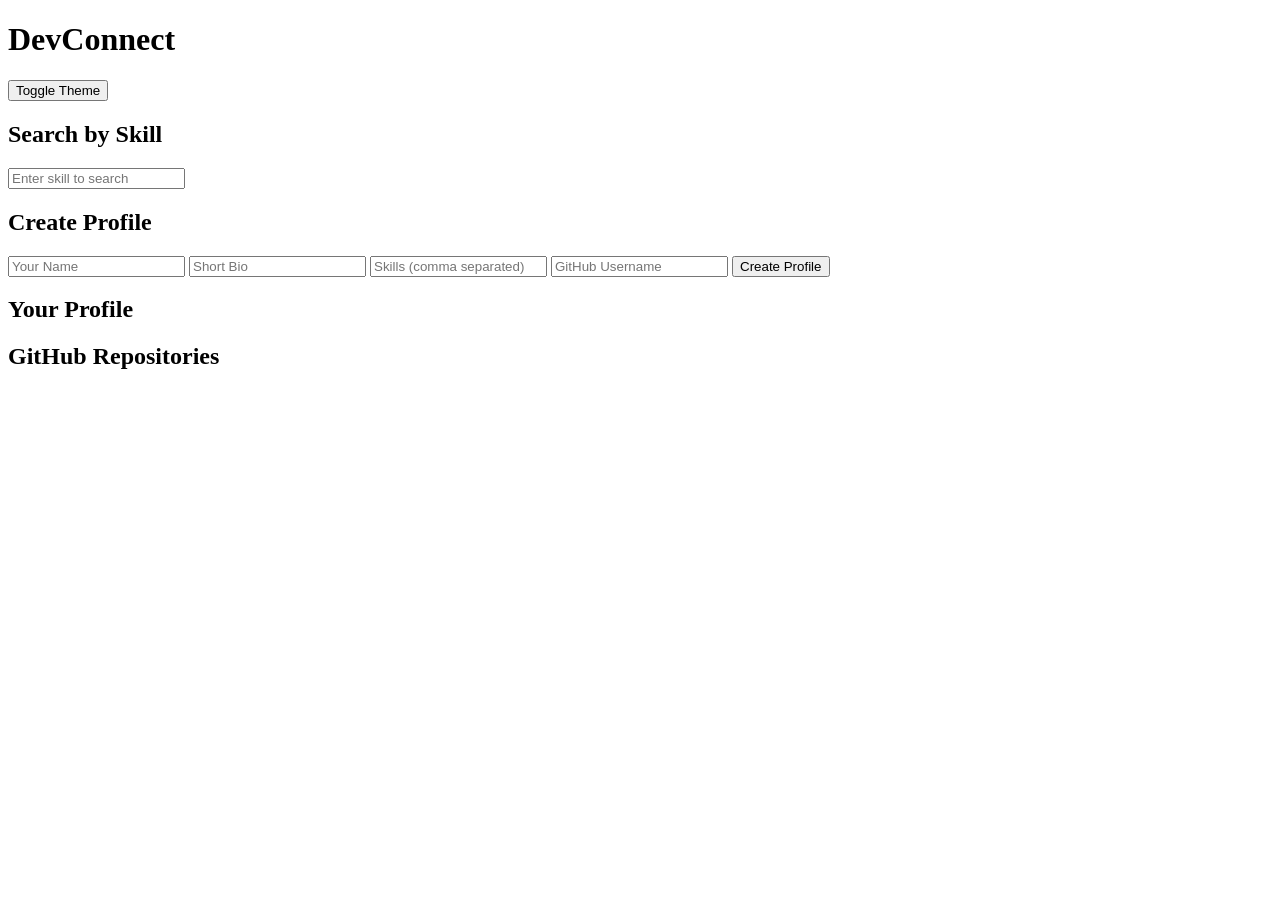
==== index.html @ ee1b2f8b "Fix folder structure for GitHub Pages" ====
<!DOCTYPE html>
<html lang="en">

<head>
    <meta charset="UTF-8">
    <title>DevConnect</title>
    <link rel="stylesheet" href="/css/style.css">

</head>

<body>

    <header>
        <h1>DevConnect</h1>
        <button id="themeToggle">Toggle Theme</button>
    </header>

    <section class="search-section">
        <h2>Search by Skill</h2>
        <input type="text" id="skillSearch" placeholder="Enter skill to search">
    </section>


    <section class="profile-form">
        <h2>Create Profile</h2>
        <input type="text" id="name" placeholder="Your Name">
        <input type="text" id="bio" placeholder="Short Bio">
        <input type="text" id="skills" placeholder="Skills (comma separated)">
        <input type="text" id="github" placeholder="GitHub Username">
        <button id="createProfile">Create Profile</button>
    </section>

    <section class="profile-display">
        <h2>Your Profile</h2>
        <div id="profileCard"></div>
    </section>

    <section class="github-repos">
        <h2>GitHub Repositories</h2>
        <div id="repos"></div>
    </section>

    <script src="/js/app.js"></script>
    <script src="/js/api.js"></script>
    <script src="/js/storage.js"></script>
    <script src="/js/theme.js"></script>

</body>

</html>
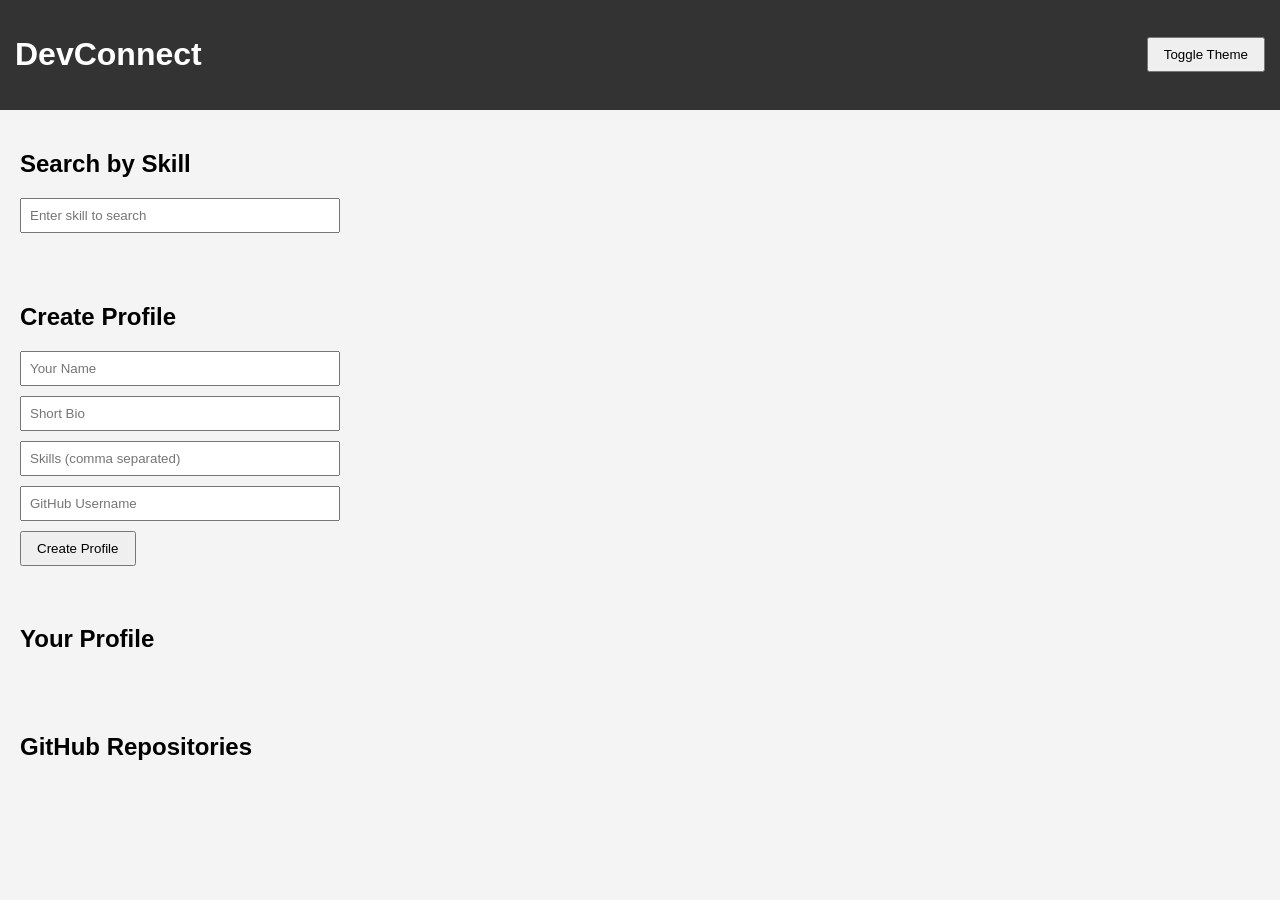
==== commit 3af650b1: "Fix folder structure for GitHub Pages" ====
--- a/index.html
+++ b/index.html
@@ -4,7 +4,7 @@
 <head>
     <meta charset="UTF-8">
     <title>DevConnect</title>
-    <link rel="stylesheet" href="/css/style.css">
+    <link rel="stylesheet" href="../CSS/style.css">
 
 </head>
 
--- a/CSS/style.css
+++ b/CSS/style.css
@@ -0,0 +1,84 @@
+body {
+    font-family: Arial, sans-serif;
+    margin: 0;
+    padding: 0;
+    background-color: #f4f4f4;
+    transition: 0.3s;
+}
+
+header {
+    display: flex;
+    justify-content: space-between;
+    align-items: center;
+    padding: 15px;
+    background-color: #333;
+    color: white;
+}
+
+section {
+    padding: 20px;
+}
+
+input {
+    display: block;
+    margin: 10px 0;
+    padding: 8px;
+    width: 300px;
+}
+
+button {
+    padding: 8px 15px;
+    cursor: pointer;
+}
+
+.card {
+    background: white;
+    padding: 15px;
+    margin-top: 10px;
+    border-radius: 8px;
+    transition: transform 0.3s ease, box-shadow 0.3s ease;
+}
+
+.card:hover {
+    transform: translateY(-5px);
+    box-shadow: 0 4px 10px rgba(0,0,0,0.2);
+}
+
+
+.dark {
+    background-color: #1e1e1e;
+    color: white;
+}
+.dark {
+    background-color: #121212;
+    color: #ffffff;
+}
+
+.dark .card {
+    background-color: #1f1f1f;
+}
+
+.dark header {
+    background-color: #000000;
+}
+
+/* Responsive Design */
+@media (max-width: 768px) {
+
+    header {
+        flex-direction: column;
+        text-align: center;
+    }
+
+    input {
+        width: 100%;
+    }
+
+    section {
+        padding: 10px;
+    }
+
+    .card {
+        font-size: 14px;
+    }
+}
